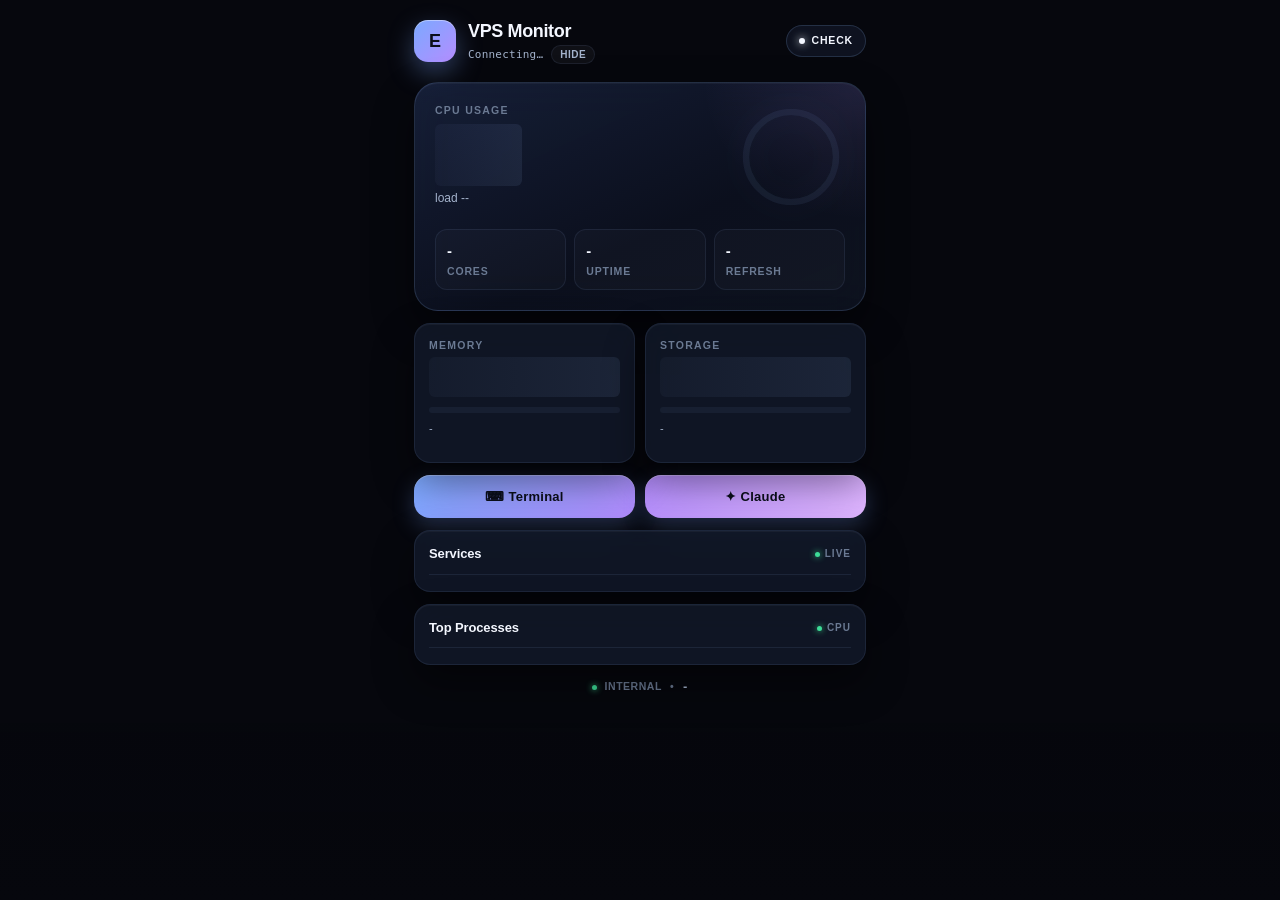
==== templates/index.html @ 8e77df7d "done" ====
<!doctype html>
<html lang="en">
<head>
<meta charset="utf-8">
<meta name="viewport" content="width=device-width,initial-scale=1,viewport-fit=cover">
<title>VPS Monitor</title>
<script src="https://telegram.org/js/telegram-web-app.js"></script>
<link rel="stylesheet" href="/static/style.css?v=20260519r2">
</head>
<body>
<svg width="0" height="0" style="position:absolute" aria-hidden="true">
  <defs>
    <linearGradient id="ringGrad" x1="0%" y1="0%" x2="100%" y2="100%">
      <stop offset="0%" stop-color="#7ba9ff"/>
      <stop offset="100%" stop-color="#b48dff"/>
    </linearGradient>
  </defs>
</svg>

<div class="app">

  <div class="topbar">
    <div class="brand">
      <div class="logo">E</div>
      <div style="min-width:0">
        <h1>VPS Monitor</h1>
        <p>
          <span id="host">Connecting…</span>
          <button id="maskBtn" class="maskBtn" onclick="toggleMask()">Hide</button>
        </p>
      </div>
    </div>
    <div id="health" class="status">CHECK</div>
  </div>

  <section class="hero">
    <div class="heroHead">
      <div>
        <div class="metricLabel">CPU usage</div>
        <div id="cpu" class="cpuBig skel">--%</div>
        <div id="load" class="sub">load --</div>
      </div>
      <div class="ringWrap">
        <svg viewBox="0 0 120 120">
          <circle class="ringBg" cx="60" cy="60" r="50"/>
          <circle id="cpuRing" class="ringVal" cx="60" cy="60" r="50" stroke-dasharray="314" stroke-dashoffset="314"/>
        </svg>
      </div>
    </div>
    <div class="miniStats">
      <div class="chip"><b id="cores">-</b><span class="sub">Cores</span></div>
      <div class="chip"><b id="uptime">-</b><span class="sub">Uptime</span></div>
      <div class="chip"><b id="refresh">-</b><span class="sub">Refresh</span></div>
    </div>
    <div id="alerts" class="alerts"></div>
  </section>

  <section class="grid">
    <div class="card">
      <h3>Memory</h3>
      <div id="ram" class="value skel">--%</div>
      <div id="ramBarBox" class="bar"><i id="ramBar"></i></div>
      <p id="ramd" class="sub">-</p>
    </div>
    <div class="card">
      <h3>Storage</h3>
      <div id="disk" class="value skel">--%</div>
      <div id="diskBarBox" class="bar"><i id="diskBar"></i></div>
      <p id="diskd" class="sub">-</p>
    </div>
  </section>

  <div class="termBtns">
    <button class="termBtn" type="button" onclick="openTerm()">⌨ Terminal</button>
    <button class="termBtn claude" type="button" onclick="openTerm('claude')">✦ Claude</button>
  </div>

  <section class="panel">
    <div class="panelTop"><h3>Services</h3><small>live</small></div>
    <div id="svc"></div>
  </section>

  <section class="panel">
    <div class="panelTop"><h3>Top Processes</h3><small>cpu</small></div>
    <div id="top"></div>
  </section>

  <div class="footer">
    <span class="dot-live"></span>
    <span>Internal</span>
    <span>•</span>
    <span id="ts">-</span>
  </div>

</div>

<script>
const REFRESH={{refresh}};
const $=id=>document.getElementById(id);
let HOST_RAW='',HOST_MASKED=true;

let TELEGRAM_INIT_DATA = '';
if(window.Telegram && Telegram.WebApp){
  Telegram.WebApp.ready();
  Telegram.WebApp.expand();
  Telegram.WebApp.setHeaderColor('#06070d');
  Telegram.WebApp.setBackgroundColor('#06070d');
  TELEGRAM_INIT_DATA = Telegram.WebApp.initData || '';
  console.log('[TG] initData captured, length:', TELEGRAM_INIT_DATA.length);
}

function maskHost(h){return h.replace(/(ip-)?.*/, 'ip-***-***-***-***')}
function renderHost(){$('host').textContent=HOST_MASKED?maskHost(HOST_RAW):HOST_RAW;$('maskBtn').textContent=HOST_MASKED?'Show':'Hide'}
function toggleMask(){HOST_MASKED=!HOST_MASKED;localStorage.setItem('vps_host_mask',HOST_MASKED?'1':'0');renderHost()}
HOST_MASKED=localStorage.getItem('vps_host_mask')!=='0';

function ring(p){
  const v=Math.min(p,100);
  $('cpuRing').style.strokeDashoffset=314-(314*v/100);
}
function bar(id,p,lvl){
  $(id+'Bar').style.width=Math.min(p,100)+'%';
  $(id+'BarBox').className='bar '+(lvl||'');
}
function unskel(el){el.classList.remove('skel')}

function openTerm(mode){
  const route = mode==='claude' ? '/claude' : '/terminal';
  const url = TELEGRAM_INIT_DATA
    ? `${route}?tg=${encodeURIComponent(TELEGRAM_INIT_DATA)}`
    : route;
  if(window.Telegram && Telegram.WebApp && Telegram.WebApp.openLink){
    location.href = url;
  } else {
    location.href = url;
  }
}

async function load(){
  try{
    let r=await fetch('/api/metrics',{headers:{'X-Telegram-Init-Data':TELEGRAM_INIT_DATA}});
    if(r.status===401){
      $('health').textContent='AUTH FAILED';$('health').className='status danger';
      return;
    }
    let m=await r.json();
    HOST_RAW=m.host;renderHost();
    $('health').textContent=m.health.label;$('health').className='status '+m.health.level;

    $('cpu').textContent=m.cpu.pct+'%';unskel($('cpu'));
    $('load').textContent=`load ${m.cpu.load1} / ${m.cpu.load5} / ${m.cpu.load15} • ${m.cpu.load_per_core}/core`;
    ring(m.cpu.pct);

    $('cores').textContent=m.cpu.cores;
    $('uptime').textContent=m.uptime.split(' ').slice(0,2).join(' ');
    $('refresh').textContent=REFRESH+'s';

    $('ram').textContent=m.ram.pct+'%';unskel($('ram'));
    $('ramd').textContent=`${m.ram.used_gb} GB used • ${m.ram.avail_gb} GB free`;
    bar('ram',m.ram.pct,m.ram.level);

    $('disk').textContent=m.disk.pct+'%';unskel($('disk'));
    $('diskd').textContent=`${m.disk.used_gb} GB used • ${m.disk.free_gb} GB free`;
    bar('disk',m.disk.pct,m.disk.level);

    $('alerts').className='alerts '+(m.health.alerts.length?'show':'');
    $('alerts').textContent=m.health.alerts.join(' • ');

    let svc='';
    for(let s of m.services){
      svc+=`<div class="svcRow ${s.status}"><b>${s.name}</b><span>${s.status}</span></div>`;
    }
    $('svc').innerHTML=svc;

    let top='';
    for(let p of m.top){
      top+=`<div class="procRow"><span class="pid">${p.pid}</span><b>${p.cmd}</b><span class="pct">${p.cpu}%</span><span class="pct">${p.mem}%</span></div>`;
    }
    $('top').innerHTML=top;

    $('ts').textContent=new Date().toLocaleTimeString();
  }catch(e){
    console.error('[LOAD] Error:', e);
    $('health').textContent='ERROR';$('health').className='status danger';
  }
}

load();
setInterval(load, REFRESH*1000);
</script>
</body>
</html>
---- static/style.css ----
:root{
  --bg-0:#06070d;
  --bg-1:#0b0f1c;
  --panel:rgba(20,28,46,.72);
  --panel-2:rgba(28,36,58,.5);
  --line:rgba(120,150,200,.12);
  --line-2:rgba(120,150,200,.22);
  --text:#f4f7ff;
  --text-2:#a4b3cc;
  --muted:#6b7a93;
  --ok:#3ddc97;
  --warn:#ffc658;
  --danger:#ff5e7a;
  --accent:#7ba9ff;
  --accent-2:#b48dff;
  --accent-3:#54e7d3;
  --grad-hero:linear-gradient(135deg,#7ba9ff 0%,#b48dff 100%);
  --grad-ok:linear-gradient(90deg,#3ddc97,#54e7d3);
  --grad-warn:linear-gradient(90deg,#ffc658,#ff9a3c);
  --grad-danger:linear-gradient(90deg,#ff5e7a,#ff8d3c);
  --shadow-card:0 1px 0 rgba(255,255,255,.04) inset, 0 18px 40px rgba(0,0,0,.45);
  --radius-lg:24px;
  --radius-md:16px;
  --radius-sm:12px;
  --ease:cubic-bezier(.2,.8,.2,1);
}

*{box-sizing:border-box}
html,body{
  margin:0;
  min-height:100%;
  background:var(--bg-0);
  color:var(--text);
  font:14px/1.45 -apple-system,BlinkMacSystemFont,"SF Pro Text",Inter,"Segoe UI",Roboto,Arial,sans-serif;
  -webkit-text-size-adjust:100%;
  -webkit-font-smoothing:antialiased;
  -moz-osx-font-smoothing:grayscale;
  font-feature-settings:"ss01","cv01","tnum";
}

body::before{
  content:"";
  position:fixed;
  inset:-200px -120px auto -120px;
  height:520px;
  background:
    radial-gradient(40% 60% at 22% 0%,rgba(123,169,255,.32) 0,transparent 60%),
    radial-gradient(35% 55% at 82% 8%,rgba(180,141,255,.28) 0,transparent 65%),
    radial-gradient(60% 80% at 50% 0%,rgba(15,22,40,.95) 30%,transparent 70%);
  filter:blur(8px);
  pointer-events:none;
  z-index:-1;
}

body::after{
  content:"";
  position:fixed;
  inset:0;
  background:linear-gradient(180deg,transparent 0%,rgba(6,7,13,.7) 60%,var(--bg-0) 100%);
  pointer-events:none;
  z-index:-1;
}

.app{
  position:relative;
  max-width:480px;
  margin:0 auto;
  padding:18px 14px calc(28px + env(safe-area-inset-bottom));
}

/* ---------- TOPBAR ---------- */
.topbar{
  display:flex;
  align-items:center;
  justify-content:space-between;
  margin-bottom:18px;
}
.brand{display:flex;gap:12px;align-items:center;min-width:0;flex:1}
.logo{
  width:42px;height:42px;
  border-radius:14px;
  background:var(--grad-hero);
  display:grid;place-items:center;
  font-weight:900;font-size:18px;
  color:#0a0e1a;
  box-shadow:0 10px 26px rgba(123,169,255,.35),inset 0 1px 0 rgba(255,255,255,.4);
  flex-shrink:0;
}
.brand h1{
  font-size:18px;
  margin:0;
  letter-spacing:-.02em;
  font-weight:800;
}
.brand p{
  margin:1px 0 0;
  color:var(--text-2);
  font-size:12px;
  display:flex;
  align-items:center;
  gap:8px;
  white-space:nowrap;
  overflow:hidden;
  text-overflow:ellipsis;
}
.brand p #host{
  font-family:ui-monospace,"SF Mono",Menlo,Consolas,monospace;
  font-size:11px;
  color:var(--text-2);
  letter-spacing:.02em;
}
.maskBtn{
  background:rgba(255,255,255,.04);
  border:1px solid var(--line);
  color:var(--text-2);
  font-size:10px;
  font-weight:700;
  padding:3px 8px;
  border-radius:999px;
  cursor:pointer;
  transition:all .2s var(--ease);
  text-transform:uppercase;
  letter-spacing:.05em;
}
.maskBtn:hover,.maskBtn:active{
  background:rgba(255,255,255,.08);
  color:var(--text);
}

.status{
  display:inline-flex;
  align-items:center;
  gap:6px;
  border:1px solid var(--line-2);
  border-radius:999px;
  padding:7px 12px;
  font-size:10.5px;
  font-weight:800;
  background:rgba(20,28,46,.6);
  letter-spacing:.08em;
  text-transform:uppercase;
  backdrop-filter:blur(10px);
  -webkit-backdrop-filter:blur(10px);
  white-space:nowrap;
  flex-shrink:0;
  transition:all .3s var(--ease);
}
.status::before{
  content:"";
  width:6px;height:6px;
  border-radius:50%;
  background:currentColor;
  box-shadow:0 0 8px currentColor;
  animation:pulse 2s var(--ease) infinite;
}
.status.ok{color:var(--ok);border-color:rgba(61,220,151,.35);background:rgba(15,40,30,.55)}
.status.warn{color:var(--warn);border-color:rgba(255,198,88,.35);background:rgba(40,30,15,.55)}
.status.danger{color:var(--danger);border-color:rgba(255,94,122,.4);background:rgba(45,15,25,.6)}

@keyframes pulse{
  0%,100%{opacity:1;transform:scale(1)}
  50%{opacity:.5;transform:scale(.85)}
}

/* ---------- HERO (CPU) ---------- */
.hero{
  background:linear-gradient(155deg,rgba(35,50,90,.55) 0%,rgba(15,22,40,.6) 60%,rgba(20,28,46,.55) 100%);
  border:1px solid var(--line-2);
  border-radius:var(--radius-lg);
  padding:20px;
  box-shadow:var(--shadow-card);
  margin-bottom:12px;
  backdrop-filter:blur(20px);
  -webkit-backdrop-filter:blur(20px);
  position:relative;
  overflow:hidden;
}
.hero::before{
  content:"";
  position:absolute;
  inset:0;
  background:radial-gradient(60% 100% at 100% 0%,rgba(180,141,255,.12) 0%,transparent 60%);
  pointer-events:none;
}
.heroHead{
  display:flex;
  justify-content:space-between;
  gap:12px;
  align-items:flex-start;
  position:relative;
}
.metricLabel{
  color:var(--muted);
  font-weight:700;
  font-size:10.5px;
  text-transform:uppercase;
  letter-spacing:.12em;
}
.cpuBig{
  font-size:62px;
  font-weight:800;
  letter-spacing:-.05em;
  margin:6px 0 4px;
  font-variant-numeric:tabular-nums;
  background:var(--grad-hero);
  -webkit-background-clip:text;
  background-clip:text;
  -webkit-text-fill-color:transparent;
  line-height:1;
}
.sub{
  color:var(--text-2);
  font-size:12px;
  line-height:1.4;
  font-variant-numeric:tabular-nums;
}

.ringWrap{
  width:108px;height:108px;
  position:relative;
  flex-shrink:0;
}
.ringWrap svg{
  transform:rotate(-90deg);
  filter:drop-shadow(0 0 12px rgba(123,169,255,.4));
}
.ringBg{
  fill:none;
  stroke:rgba(120,150,200,.1);
  stroke-width:7;
}
.ringVal{
  fill:none;
  stroke:url(#ringGrad);
  stroke-width:7;
  stroke-linecap:round;
  transition:stroke-dashoffset .8s var(--ease);
}

.miniStats{
  display:grid;
  grid-template-columns:repeat(3,1fr);
  gap:8px;
  margin-top:18px;
  position:relative;
}
.chip{
  background:rgba(255,255,255,.025);
  border:1px solid var(--line);
  border-radius:var(--radius-sm);
  padding:10px 11px;
  display:flex;
  flex-direction:column;
  gap:2px;
  transition:all .25s var(--ease);
}
.chip:hover{background:rgba(255,255,255,.04);border-color:var(--line-2)}
.chip b{
  font-size:15px;
  font-weight:800;
  letter-spacing:-.01em;
  font-variant-numeric:tabular-nums;
}
.chip .sub{font-size:10.5px;text-transform:uppercase;letter-spacing:.08em;color:var(--muted);font-weight:700}

.alerts{
  display:none;
  margin-top:14px;
  padding:10px 12px;
  background:rgba(255,94,122,.08);
  border:1px solid rgba(255,94,122,.25);
  border-radius:var(--radius-sm);
  color:var(--danger);
  font-size:12px;
  font-weight:600;
  position:relative;
}
.alerts.show{display:block;animation:fadeIn .35s var(--ease)}
@keyframes fadeIn{from{opacity:0;transform:translateY(-4px)}to{opacity:1;transform:translateY(0)}}

/* ---------- GRID (RAM/DISK) ---------- */
.grid{
  display:grid;
  grid-template-columns:1fr 1fr;
  gap:10px;
  margin-bottom:12px;
}
.card{
  background:var(--panel);
  border:1px solid var(--line);
  border-radius:var(--radius-md);
  padding:14px;
  backdrop-filter:blur(16px);
  -webkit-backdrop-filter:blur(16px);
  box-shadow:var(--shadow-card);
  transition:border-color .25s var(--ease);
}
.card:hover{border-color:var(--line-2)}
.card h3{
  margin:0 0 4px;
  font-size:10.5px;
  font-weight:700;
  text-transform:uppercase;
  letter-spacing:.12em;
  color:var(--muted);
}
.card .value{
  font-size:28px;
  font-weight:800;
  letter-spacing:-.04em;
  margin:4px 0 10px;
  font-variant-numeric:tabular-nums;
}
.card .sub{font-size:11px;margin-top:8px;color:var(--text-2)}

.bar{
  position:relative;
  height:6px;
  background:rgba(120,150,200,.08);
  border-radius:999px;
  overflow:hidden;
}
.bar i{
  position:absolute;
  inset:0 auto 0 0;
  width:0%;
  background:var(--grad-ok);
  border-radius:999px;
  transition:width .8s var(--ease),background .3s var(--ease);
  box-shadow:0 0 8px currentColor;
}
.bar.warn i{background:var(--grad-warn)}
.bar.danger i{background:var(--grad-danger)}

/* ---------- PANELS (Services / Processes) ---------- */
.panel{
  background:var(--panel);
  border:1px solid var(--line);
  border-radius:var(--radius-md);
  padding:14px 14px 6px;
  backdrop-filter:blur(16px);
  -webkit-backdrop-filter:blur(16px);
  box-shadow:var(--shadow-card);
  margin-bottom:12px;
}
.panelTop{
  display:flex;
  justify-content:space-between;
  align-items:center;
  margin-bottom:10px;
  padding-bottom:10px;
  border-bottom:1px solid var(--line);
}
.panelTop h3{
  margin:0;
  font-size:13px;
  font-weight:800;
  letter-spacing:-.01em;
}
.panelTop small{
  font-size:10px;
  color:var(--muted);
  font-weight:700;
  text-transform:uppercase;
  letter-spacing:.1em;
  display:flex;
  align-items:center;
  gap:5px;
}
.panelTop small::before{
  content:"";
  width:5px;height:5px;border-radius:50%;
  background:var(--ok);
  box-shadow:0 0 6px var(--ok);
  animation:pulse 2s var(--ease) infinite;
}

.svcRow,.procRow{
  display:flex;
  align-items:center;
  justify-content:space-between;
  padding:9px 4px;
  border-bottom:1px solid rgba(120,150,200,.06);
  font-size:13px;
  gap:8px;
}
.svcRow:last-child,.procRow:last-child{border-bottom:0}
.svcRow b{
  font-weight:600;
  color:var(--text);
  font-size:12.5px;
  white-space:nowrap;
  overflow:hidden;
  text-overflow:ellipsis;
  flex:1;
  min-width:0;
}
.svcRow span{
  font-size:10.5px;
  font-weight:800;
  text-transform:uppercase;
  letter-spacing:.08em;
  padding:3px 9px;
  border-radius:999px;
  background:rgba(255,255,255,.04);
  color:var(--muted);
  flex-shrink:0;
}
.svcRow.active span,.svcRow.running span{
  background:rgba(61,220,151,.12);
  color:var(--ok);
}
.svcRow.failed span,.svcRow.inactive span,.svcRow.dead span{
  background:rgba(255,94,122,.12);
  color:var(--danger);
}

.procRow{font-family:ui-monospace,"SF Mono",Menlo,Consolas,monospace;font-size:11.5px}
.procRow .pid{
  color:var(--muted);
  font-size:10.5px;
  min-width:46px;
  font-variant-numeric:tabular-nums;
}
.procRow b{
  flex:1;
  font-weight:600;
  color:var(--text);
  white-space:nowrap;
  overflow:hidden;
  text-overflow:ellipsis;
  min-width:0;
  font-size:11.5px;
}
.procRow .pct{
  color:var(--text-2);
  font-size:11px;
  min-width:42px;
  text-align:right;
  font-variant-numeric:tabular-nums;
  font-weight:700;
}

/* ---------- TERMINAL CTA ---------- */
.termBtns{
  display:grid;
  grid-template-columns:1fr 1fr;
  gap:10px;
  margin-top:8px;
  margin-bottom:12px;
}
.termBtn{
  display:flex;
  align-items:center;
  justify-content:center;
  gap:8px;
  padding:14px;
  border-radius:var(--radius-md);
  background:var(--grad-hero);
  color:#0a0e1a;
  font-weight:800;
  font-size:13px;
  text-decoration:none;
  letter-spacing:.02em;
  transition:transform .2s var(--ease),box-shadow .2s var(--ease);
  box-shadow:0 8px 22px rgba(123,169,255,.25),inset 0 1px 0 rgba(255,255,255,.3);
  border:0;
  cursor:pointer;
}
.termBtn.claude{background:linear-gradient(135deg,#b48dff,#e0b6ff)}
.termBtn:active{transform:scale(.97)}

/* ---------- FOOTER ---------- */
.footer{
  text-align:center;
  color:var(--muted);
  font-size:10.5px;
  margin-top:14px;
  letter-spacing:.05em;
  text-transform:uppercase;
  font-weight:700;
  display:flex;
  align-items:center;
  justify-content:center;
  gap:8px;
}
.footer #ts{
  color:var(--text-2);
  font-family:ui-monospace,"SF Mono",Menlo,Consolas,monospace;
  letter-spacing:0;
  text-transform:none;
}
.dot-live{
  width:5px;height:5px;
  border-radius:50%;
  background:var(--ok);
  box-shadow:0 0 6px var(--ok);
  animation:pulse 2s var(--ease) infinite;
  display:inline-block;
}

/* ---------- SKELETON LOADING ---------- */
.skel{
  background:linear-gradient(90deg,rgba(120,150,200,.05) 0%,rgba(120,150,200,.12) 50%,rgba(120,150,200,.05) 100%);
  background-size:200% 100%;
  animation:shimmer 1.5s infinite;
  border-radius:6px;
  color:transparent !important;
}
@keyframes shimmer{0%{background-position:200% 0}100%{background-position:-200% 0}}

/* ---------- VALUE TRANSITION ---------- */
.cpuBig,.card .value,.chip b{
  transition:opacity .3s var(--ease);
}

/* ---------- RESPONSIVE ---------- */
@media (max-width:380px){
  .cpuBig{font-size:52px}
  .ringWrap{width:96px;height:96px}
  .miniStats{grid-template-columns:repeat(3,1fr);gap:6px}
  .chip{padding:8px 9px}
  .chip b{font-size:13px}
}
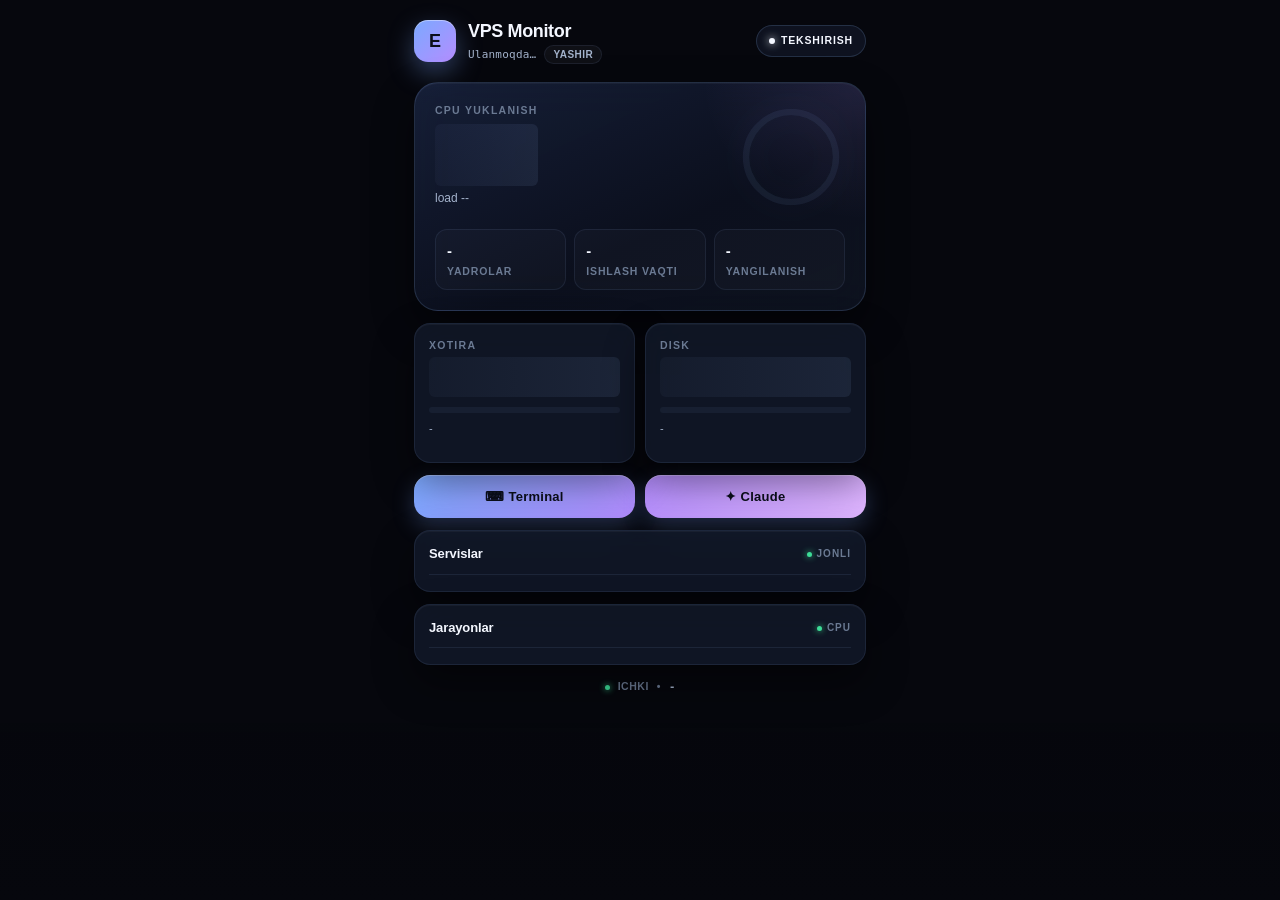
==== commit 304db66b: "done" ====
--- a/templates/index.html
+++ b/templates/index.html
@@ -1,5 +1,5 @@
 <!doctype html>
-<html lang="en">
+<html lang="uz">
 <head>
 <meta charset="utf-8">
 <meta name="viewport" content="width=device-width,initial-scale=1,viewport-fit=cover">
@@ -25,18 +25,18 @@
       <div style="min-width:0">
         <h1>VPS Monitor</h1>
         <p>
-          <span id="host">Connecting…</span>
-          <button id="maskBtn" class="maskBtn" onclick="toggleMask()">Hide</button>
+          <span id="host">Ulanmoqda…</span>
+          <button id="maskBtn" class="maskBtn" onclick="toggleMask()">Yashir</button>
         </p>
       </div>
     </div>
-    <div id="health" class="status">CHECK</div>
+    <div id="health" class="status">TEKSHIRISH</div>
   </div>
 
   <section class="hero">
     <div class="heroHead">
       <div>
-        <div class="metricLabel">CPU usage</div>
+        <div class="metricLabel">CPU yuklanish</div>
         <div id="cpu" class="cpuBig skel">--%</div>
         <div id="load" class="sub">load --</div>
       </div>
@@ -48,22 +48,22 @@
       </div>
     </div>
     <div class="miniStats">
-      <div class="chip"><b id="cores">-</b><span class="sub">Cores</span></div>
-      <div class="chip"><b id="uptime">-</b><span class="sub">Uptime</span></div>
-      <div class="chip"><b id="refresh">-</b><span class="sub">Refresh</span></div>
+      <div class="chip"><b id="cores">-</b><span class="sub">Yadrolar</span></div>
+      <div class="chip"><b id="uptime">-</b><span class="sub">Ishlash vaqti</span></div>
+      <div class="chip"><b id="refresh">-</b><span class="sub">Yangilanish</span></div>
     </div>
     <div id="alerts" class="alerts"></div>
   </section>
 
   <section class="grid">
     <div class="card">
-      <h3>Memory</h3>
+      <h3>Xotira</h3>
       <div id="ram" class="value skel">--%</div>
       <div id="ramBarBox" class="bar"><i id="ramBar"></i></div>
       <p id="ramd" class="sub">-</p>
     </div>
     <div class="card">
-      <h3>Storage</h3>
+      <h3>Disk</h3>
       <div id="disk" class="value skel">--%</div>
       <div id="diskBarBox" class="bar"><i id="diskBar"></i></div>
       <p id="diskd" class="sub">-</p>
@@ -76,18 +76,18 @@
   </div>
 
   <section class="panel">
-    <div class="panelTop"><h3>Services</h3><small>live</small></div>
+    <div class="panelTop"><h3>Servislar</h3><small>jonli</small></div>
     <div id="svc"></div>
   </section>
 
   <section class="panel">
-    <div class="panelTop"><h3>Top Processes</h3><small>cpu</small></div>
+    <div class="panelTop"><h3>Jarayonlar</h3><small>cpu</small></div>
     <div id="top"></div>
   </section>
 
   <div class="footer">
     <span class="dot-live"></span>
-    <span>Internal</span>
+    <span>Ichki</span>
     <span>•</span>
     <span id="ts">-</span>
   </div>
@@ -110,7 +110,7 @@
 }
 
 function maskHost(h){return h.replace(/(ip-)?.*/, 'ip-***-***-***-***')}
-function renderHost(){$('host').textContent=HOST_MASKED?maskHost(HOST_RAW):HOST_RAW;$('maskBtn').textContent=HOST_MASKED?'Show':'Hide'}
+function renderHost(){$('host').textContent=HOST_MASKED?maskHost(HOST_RAW):HOST_RAW;$('maskBtn').textContent=HOST_MASKED?'Ko\'rsat':'Yashir'}
 function toggleMask(){HOST_MASKED=!HOST_MASKED;localStorage.setItem('vps_host_mask',HOST_MASKED?'1':'0');renderHost()}
 HOST_MASKED=localStorage.getItem('vps_host_mask')!=='0';
 
@@ -129,18 +129,14 @@
   const url = TELEGRAM_INIT_DATA
     ? `${route}?tg=${encodeURIComponent(TELEGRAM_INIT_DATA)}`
     : route;
-  if(window.Telegram && Telegram.WebApp && Telegram.WebApp.openLink){
-    location.href = url;
-  } else {
-    location.href = url;
-  }
+  location.href = url;
 }
 
 async function load(){
   try{
     let r=await fetch('/api/metrics',{headers:{'X-Telegram-Init-Data':TELEGRAM_INIT_DATA}});
     if(r.status===401){
-      $('health').textContent='AUTH FAILED';$('health').className='status danger';
+      $('health').textContent='XATO';$('health').className='status danger';
       return;
     }
     let m=await r.json();
@@ -148,7 +144,7 @@
     $('health').textContent=m.health.label;$('health').className='status '+m.health.level;
 
     $('cpu').textContent=m.cpu.pct+'%';unskel($('cpu'));
-    $('load').textContent=`load ${m.cpu.load1} / ${m.cpu.load5} / ${m.cpu.load15} • ${m.cpu.load_per_core}/core`;
+    $('load').textContent=`load ${m.cpu.load1} / ${m.cpu.load5} / ${m.cpu.load15} • ${m.cpu.load_per_core}/yadro`;
     ring(m.cpu.pct);
 
     $('cores').textContent=m.cpu.cores;
@@ -156,11 +152,11 @@
     $('refresh').textContent=REFRESH+'s';
 
     $('ram').textContent=m.ram.pct+'%';unskel($('ram'));
-    $('ramd').textContent=`${m.ram.used_gb} GB used • ${m.ram.avail_gb} GB free`;
+    $('ramd').textContent=`${m.ram.used_gb} GB ishlatilgan • ${m.ram.avail_gb} GB bo'sh`;
     bar('ram',m.ram.pct,m.ram.level);
 
     $('disk').textContent=m.disk.pct+'%';unskel($('disk'));
-    $('diskd').textContent=`${m.disk.used_gb} GB used • ${m.disk.free_gb} GB free`;
+    $('diskd').textContent=`${m.disk.used_gb} GB ishlatilgan • ${m.disk.free_gb} GB bo'sh`;
     bar('disk',m.disk.pct,m.disk.level);
 
     $('alerts').className='alerts '+(m.health.alerts.length?'show':'');
@@ -168,7 +164,7 @@
 
     let svc='';
     for(let s of m.services){
-      svc+=`<div class="svcRow ${s.status}"><b>${s.name}</b><span>${s.status}</span></div>`;
+      svc+=`<div class="svcRow ${s.status}"><b>${s.name}</b><span>${s.status==='online'?'faol':'muammo'}</span></div>`;
     }
     $('svc').innerHTML=svc;
 
@@ -181,7 +177,7 @@
     $('ts').textContent=new Date().toLocaleTimeString();
   }catch(e){
     console.error('[LOAD] Error:', e);
-    $('health').textContent='ERROR';$('health').className='status danger';
+    $('health').textContent='XATO';$('health').className='status danger';
   }
 }
 
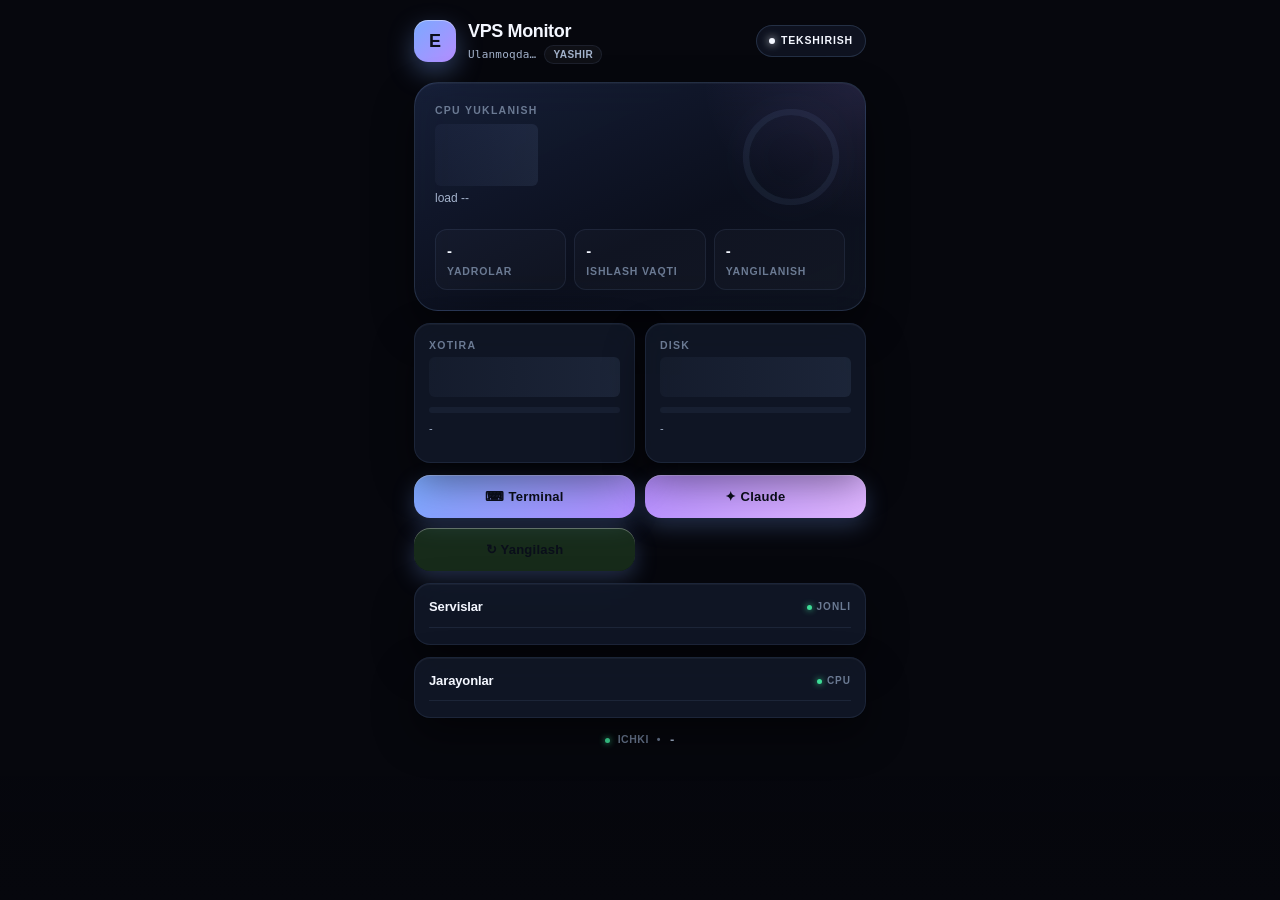
==== commit 8226918b: "done" ====
--- a/templates/index.html
+++ b/templates/index.html
@@ -73,6 +73,7 @@
   <div class="termBtns">
     <button class="termBtn" type="button" onclick="openTerm()">⌨ Terminal</button>
     <button class="termBtn claude" type="button" onclick="openTerm('claude')">✦ Claude</button>
+    <button class="termBtn" type="button" id="updateBtn" onclick="doUpdate()" style="background:rgba(40,80,40,0.5);border-color:#3a6b3a">↻ Yangilash</button>
   </div>
 
   <section class="panel">
@@ -181,6 +182,20 @@
   }
 }
 
+async function doUpdate(){
+  const btn=$('updateBtn');
+  btn.textContent='Yangilanmoqda...';
+  btn.disabled=true;
+  try{
+    await fetch('/api/update',{method:'POST',headers:{'X-Telegram-Init-Data':TELEGRAM_INIT_DATA}});
+    btn.textContent='✓ Qayta yuklanadi...';
+    setTimeout(()=>location.reload(), 6000);
+  }catch(e){
+    btn.textContent='↻ Yangilash';
+    btn.disabled=false;
+  }
+}
+
 load();
 setInterval(load, REFRESH*1000);
 </script>
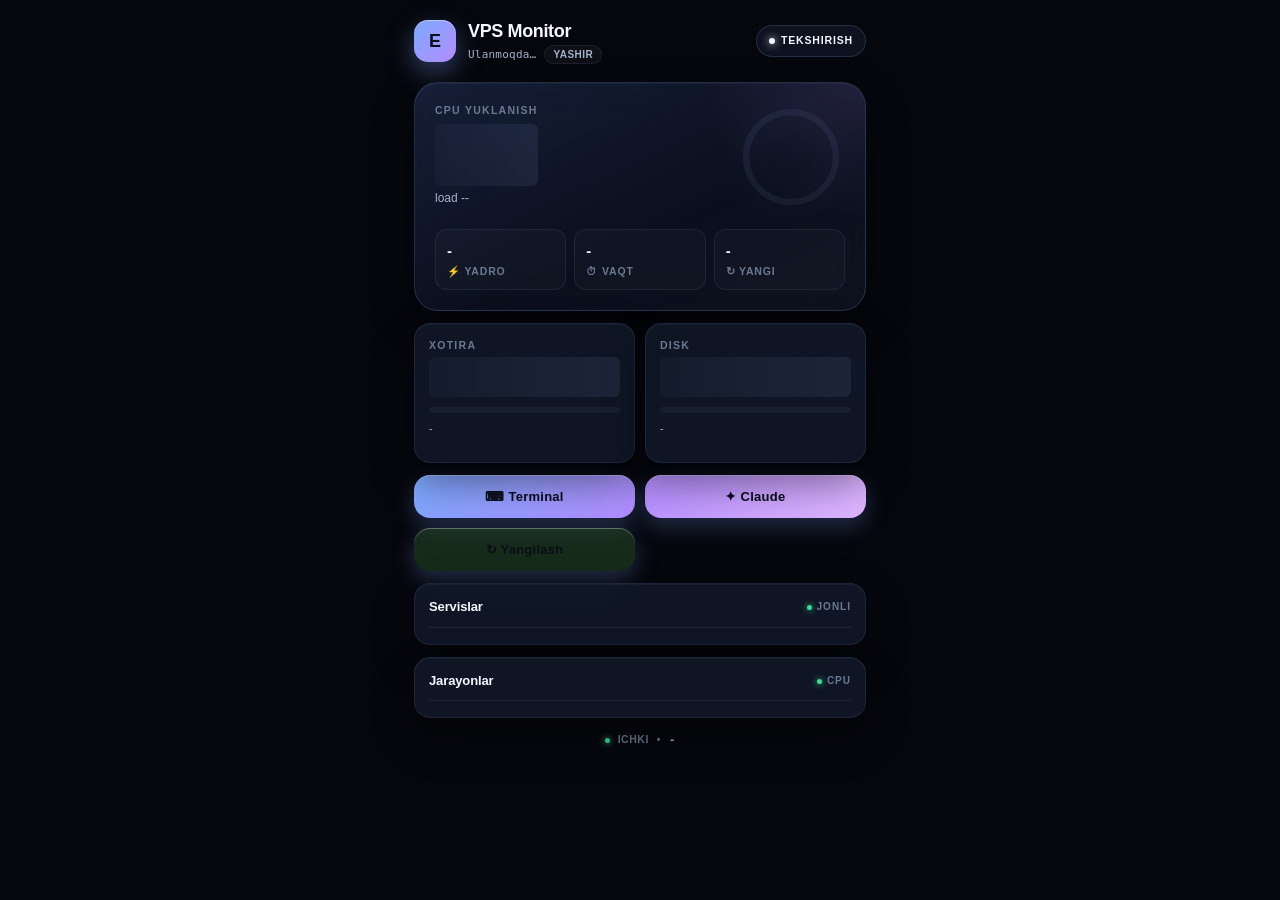
==== commit 3ebe24d7: "done" ====
--- a/templates/index.html
+++ b/templates/index.html
@@ -48,9 +48,9 @@
       </div>
     </div>
     <div class="miniStats">
-      <div class="chip"><b id="cores">-</b><span class="sub">Yadrolar</span></div>
-      <div class="chip"><b id="uptime">-</b><span class="sub">Ishlash vaqti</span></div>
-      <div class="chip"><b id="refresh">-</b><span class="sub">Yangilanish</span></div>
+      <div class="chip"><b id="cores">-</b><span class="sub">⚡ Yadro</span></div>
+      <div class="chip"><b id="uptime">-</b><span class="sub">⏱ Vaqt</span></div>
+      <div class="chip"><b id="refresh">-</b><span class="sub">↻ Yangi</span></div>
     </div>
     <div id="alerts" class="alerts"></div>
   </section>
@@ -145,7 +145,7 @@
     $('health').textContent=m.health.label;$('health').className='status '+m.health.level;
 
     $('cpu').textContent=m.cpu.pct+'%';unskel($('cpu'));
-    $('load').textContent=`load ${m.cpu.load1} / ${m.cpu.load5} / ${m.cpu.load15} • ${m.cpu.load_per_core}/yadro`;
+    $('load').textContent=`${m.cpu.load1} · ${m.cpu.load5} · ${m.cpu.load15}`;
     ring(m.cpu.pct);
 
     $('cores').textContent=m.cpu.cores;
--- a/static/style.css
+++ b/static/style.css
@@ -214,6 +214,11 @@
   line-height:1.4;
   font-variant-numeric:tabular-nums;
 }
+#load{
+  white-space:nowrap;
+  overflow:hidden;
+  text-overflow:ellipsis;
+}
 
 .ringWrap{
   width:108px;height:108px;
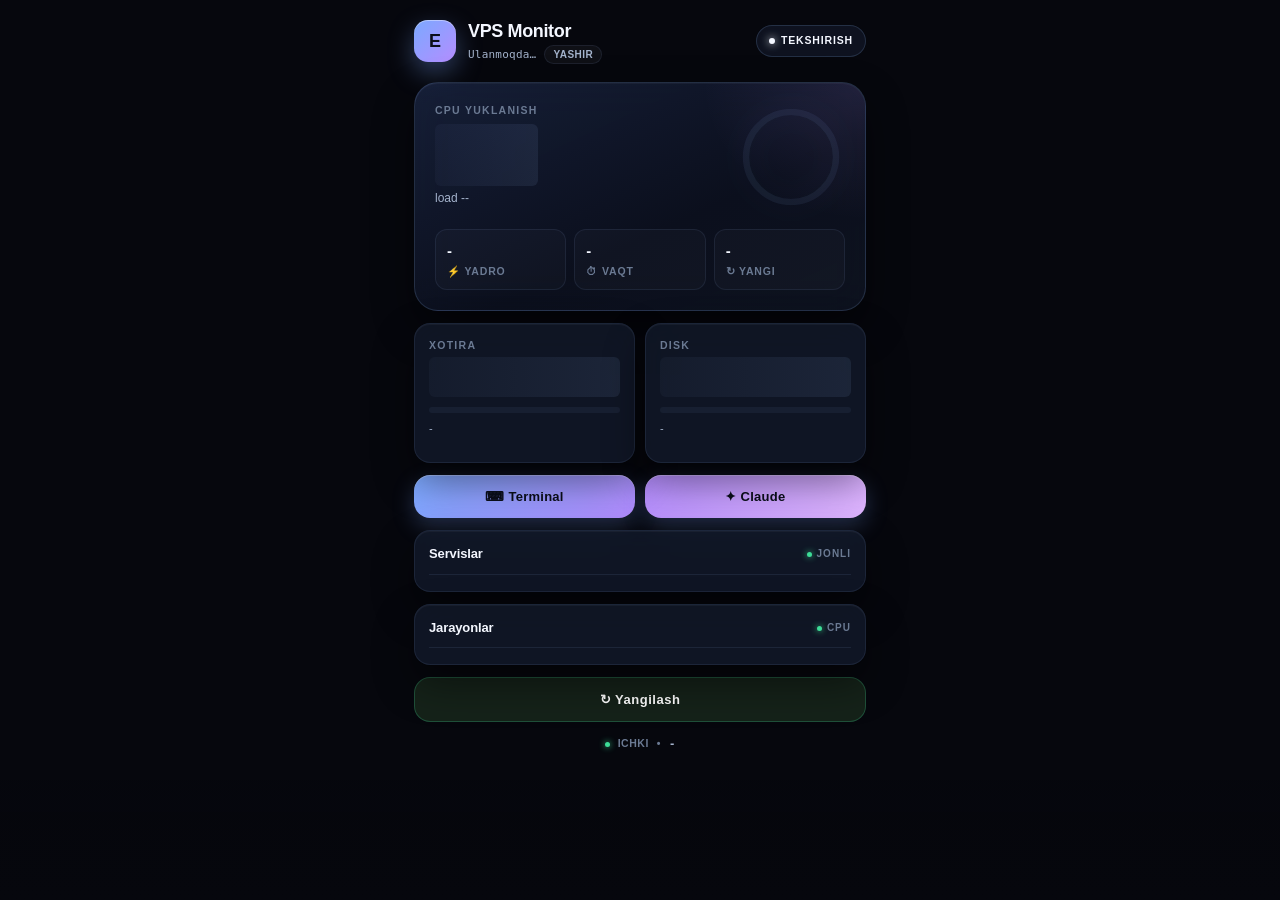
==== commit 0a45c452: "done" ====
--- a/templates/index.html
+++ b/templates/index.html
@@ -73,7 +73,6 @@
   <div class="termBtns">
     <button class="termBtn" type="button" onclick="openTerm()">⌨ Terminal</button>
     <button class="termBtn claude" type="button" onclick="openTerm('claude')">✦ Claude</button>
-    <button class="termBtn" type="button" id="updateBtn" onclick="doUpdate()" style="background:rgba(40,80,40,0.5);border-color:#3a6b3a">↻ Yangilash</button>
   </div>
 
   <section class="panel">
@@ -85,6 +84,8 @@
     <div class="panelTop"><h3>Jarayonlar</h3><small>cpu</small></div>
     <div id="top"></div>
   </section>
+
+  <button class="updateBtn" type="button" id="updateBtn" onclick="doUpdate()">↻ Yangilash</button>
 
   <div class="footer">
     <span class="dot-live"></span>
--- a/static/style.css
+++ b/static/style.css
@@ -475,6 +475,25 @@
 .termBtn.claude{background:linear-gradient(135deg,#b48dff,#e0b6ff)}
 .termBtn:active{transform:scale(.97)}
 
+/* ---------- UPDATE BUTTON ---------- */
+.updateBtn{
+  display:block;
+  width:100%;
+  padding:14px;
+  margin-bottom:12px;
+  border-radius:var(--radius-md);
+  background:rgba(40,70,40,.45);
+  border:1px solid rgba(61,220,151,.25);
+  color:#fff;
+  font-weight:800;
+  font-size:13px;
+  letter-spacing:.04em;
+  cursor:pointer;
+  transition:all .2s var(--ease);
+}
+.updateBtn:active{transform:scale(.98);opacity:.85}
+.updateBtn:disabled{opacity:.5;cursor:default}
+
 /* ---------- FOOTER ---------- */
 .footer{
   text-align:center;
